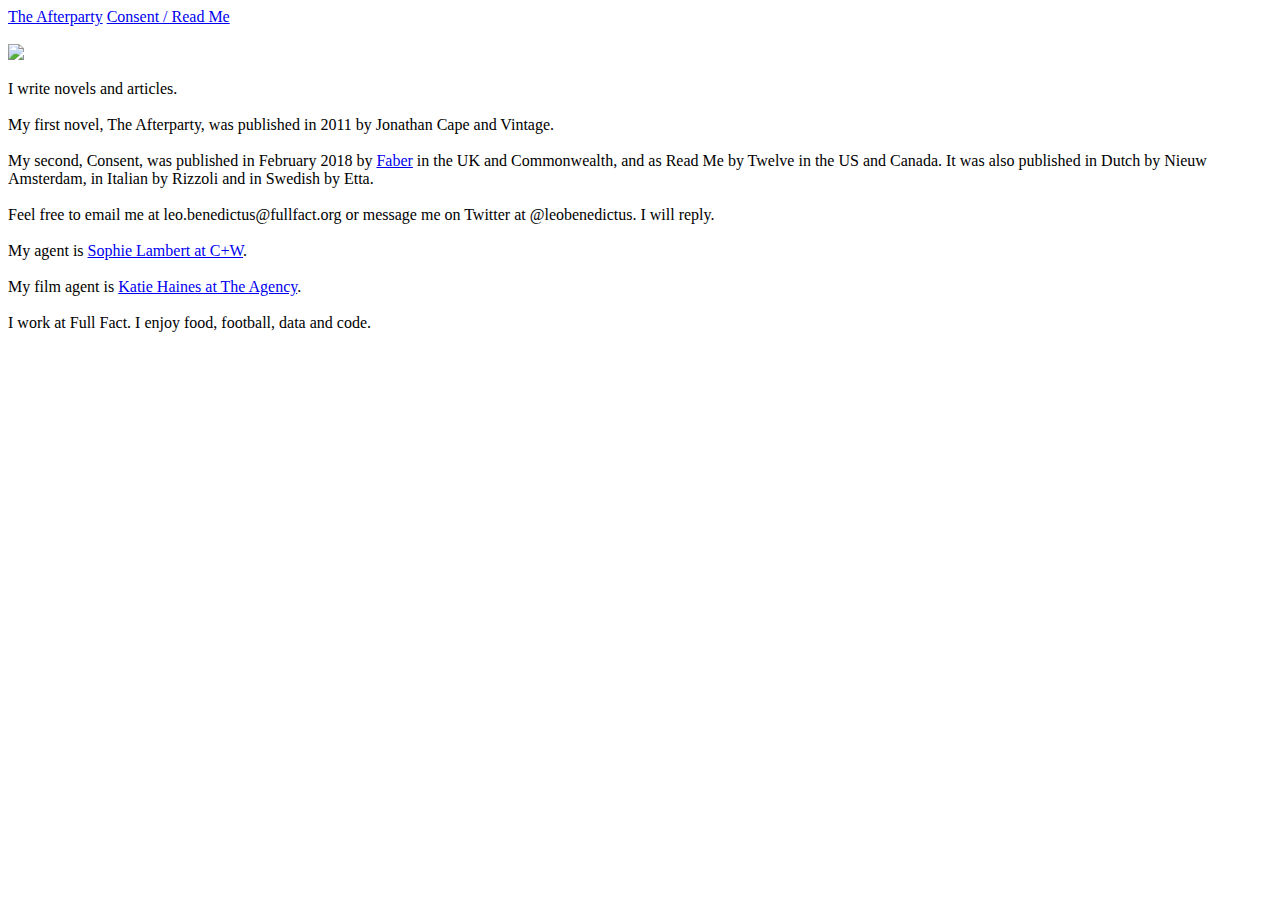
==== about.html @ 781d1b7c "adds a css file and links the htmls to them and deletes an old css file in the resources folder" ====
<!DOCTYPE html>
<html lang="en">
<head>
    <meta charset="UTF-8">
    <meta http-equiv="X-UA-Compatible" content="IE=edge">
    <meta name="viewport" content="width=device-width, initial-scale=1.0">
    <title>Leo Benedictus</title>
    <link rel="stylesheet" href="index.css">   
</head>
<body>
    <a href="/Users/leobenedictus/Desktop/HTML projects/leobenedictus.co.uk/The Afterparty.html">The Afterparty</a>
    <a href="/Users/leobenedictus/Desktop/HTML projects/leobenedictus.co.uk/index.html">Consent / Read Me</a><br><br>
    <img src="/Users/leobenedictus/Desktop/HTML projects/leobenedictus.co.uk/resources/leo-benedictus-400x400.jpeg" width="250">
   
    <p>I write novels and articles.<br><br>

        My first novel, The Afterparty, was published in 2011 by Jonathan Cape and Vintage.<br><br>
        
        My second, Consent, was published in February 2018 by <a href="https://web.archive.org/web/20170315114959/http://www.faber.co.uk/blog/faber-announces-consent-by-leo-benedictus/">Faber</a> in the UK and Commonwealth, and as Read Me by Twelve in the US and Canada. It was also published in Dutch by Nieuw Amsterdam, in Italian by Rizzoli and in Swedish by Etta.<br><br>
        
        Feel free to email me at leo.benedictus@fullfact.org or message me on Twitter at @leobenedictus. I will reply.<br><br>
        
        My agent is <a href="https://cwagency.co.uk/agent/sophie-lambert">Sophie Lambert at C+W</a>.<br><br>
        
        My film agent is <a href="https://theagency.co.uk/the-agents/katie-haines/">Katie Haines at The Agency</a>.<br><br>
        
        I work at Full Fact. I enjoy food, football, data and code.</p>
</body>
</html>
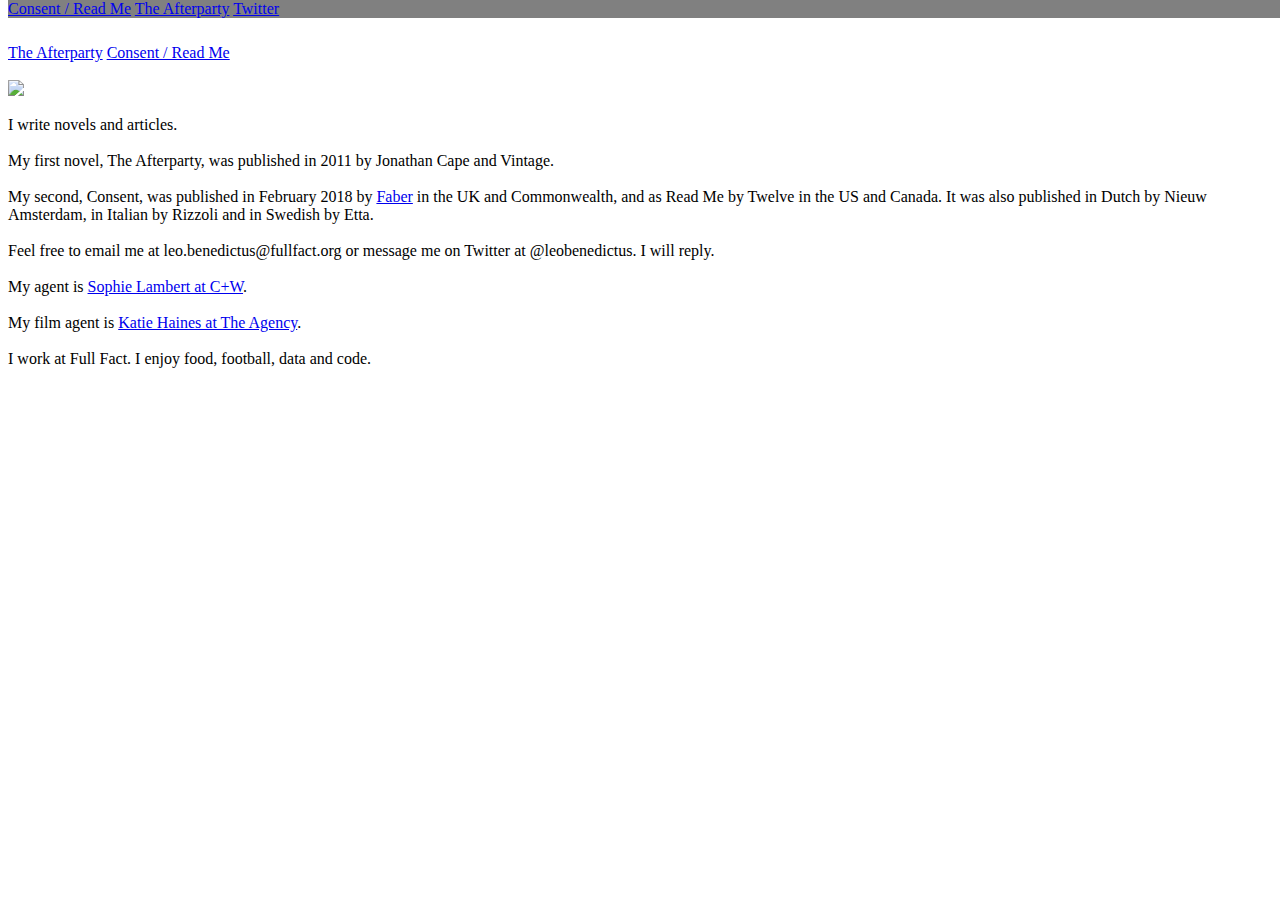
==== commit 56cde668: "adds navbar style and twitter button with help from GitHub CoPilot" ====
--- a/about.html
+++ b/about.html
@@ -8,6 +8,12 @@
     <link rel="stylesheet" href="index.css">   
 </head>
 <body>
+    <div class="navbar">
+        <a href="index.html">Consent / Read Me</a>
+        <a href="The Afterparty.html">The Afterparty</a>
+        <a href="https://twitter.com/leobenedictus">Twitter</a>
+    </div>
+    <br><br>
     <a href="/Users/leobenedictus/Desktop/HTML projects/leobenedictus.co.uk/The Afterparty.html">The Afterparty</a>
     <a href="/Users/leobenedictus/Desktop/HTML projects/leobenedictus.co.uk/index.html">Consent / Read Me</a><br><br>
     <img src="/Users/leobenedictus/Desktop/HTML projects/leobenedictus.co.uk/resources/leo-benedictus-400x400.jpeg" width="250">
--- a/index.css
+++ b/index.css
@@ -0,0 +1,9 @@
+.navbar {
+    background-color: grey;
+    overflow: hidden;
+    position: fixed;
+    top: 0;
+    width: 100%;
+    margin:auto;
+    
+}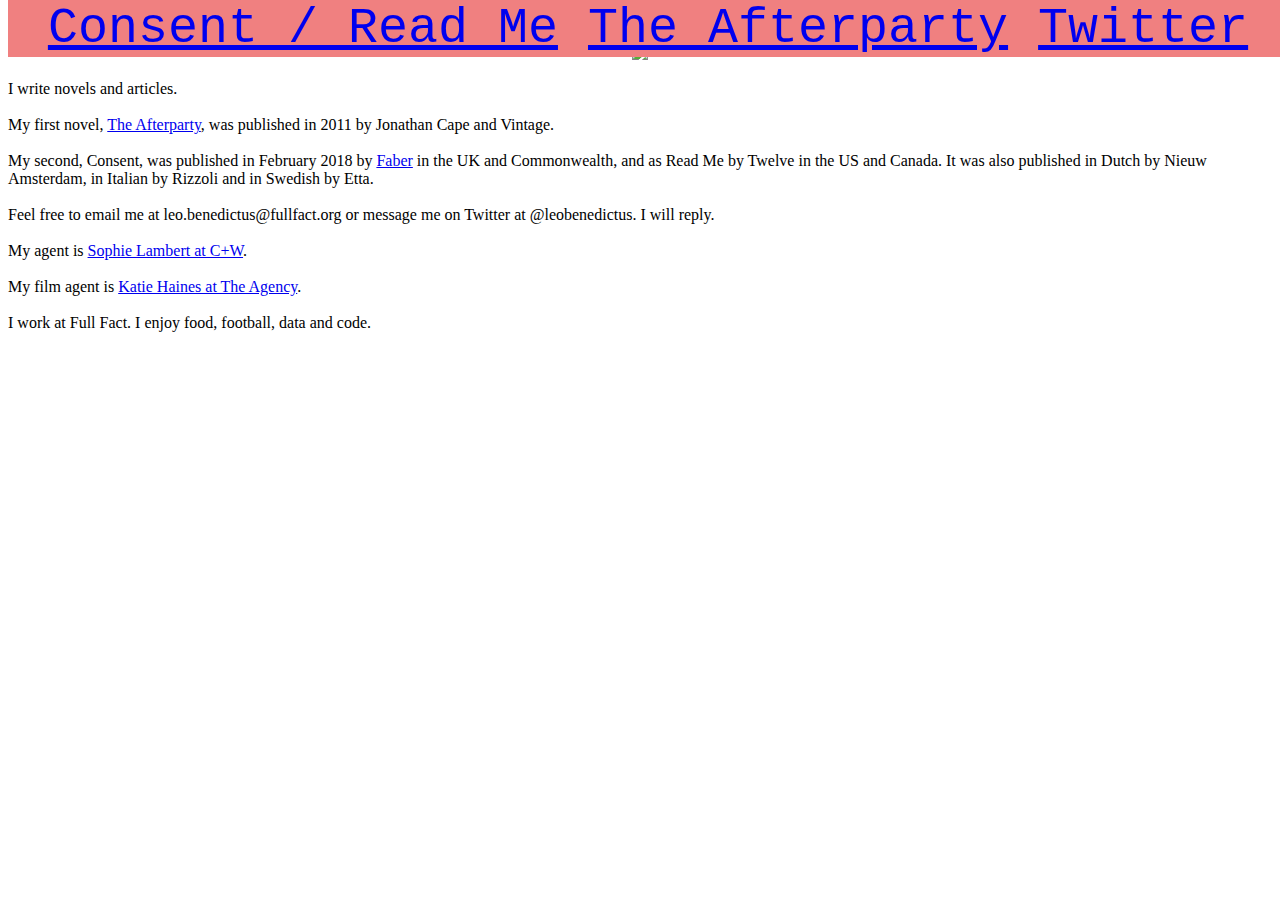
==== commit 4144785b: "centers the images finally" ====
--- a/about.html
+++ b/about.html
@@ -14,13 +14,14 @@
         <a href="https://twitter.com/leobenedictus">Twitter</a>
     </div>
     <br><br>
-    <a href="/Users/leobenedictus/Desktop/HTML projects/leobenedictus.co.uk/The Afterparty.html">The Afterparty</a>
-    <a href="/Users/leobenedictus/Desktop/HTML projects/leobenedictus.co.uk/index.html">Consent / Read Me</a><br><br>
-    <img src="/Users/leobenedictus/Desktop/HTML projects/leobenedictus.co.uk/resources/leo-benedictus-400x400.jpeg" width="250">
+
+    <div class="center">
+        <img src="/Users/leobenedictus/Desktop/HTML projects/leobenedictus.co.uk/resources/leo-benedictus-400x400.jpeg" width="300">
+    </div>
    
     <p>I write novels and articles.<br><br>
 
-        My first novel, The Afterparty, was published in 2011 by Jonathan Cape and Vintage.<br><br>
+        My first novel, <a href="The Afterparty.html">The Afterparty</a>, was published in 2011 by Jonathan Cape and Vintage.<br><br>
         
         My second, Consent, was published in February 2018 by <a href="https://web.archive.org/web/20170315114959/http://www.faber.co.uk/blog/faber-announces-consent-by-leo-benedictus/">Faber</a> in the UK and Commonwealth, and as Read Me by Twelve in the US and Canada. It was also published in Dutch by Nieuw Amsterdam, in Italian by Rizzoli and in Swedish by Etta.<br><br>
         
--- a/index.css
+++ b/index.css
@@ -1,9 +1,27 @@
 .navbar {
-    background-color: grey;
+    background-color: lightcoral;
     overflow: hidden;
     position: fixed;
     top: 0;
     width: 100%;
     margin:auto;
-    
+    font-family: 'Lato', Courier, monospace;
+    text-align: center;
+    font-size: 50px;
+}
+
+.quotes {
+    background-color: lightcoral;
+    overflow: hidden;
+    width: 50%;
+    margin:auto;
+    font-family: 'Lato', Courier, monospace;
+    text-align: center;
+    font-size: 20px;
+    opacity: 0.7;
+}
+
+.center {
+    display: block;
+    text-align: center;
 }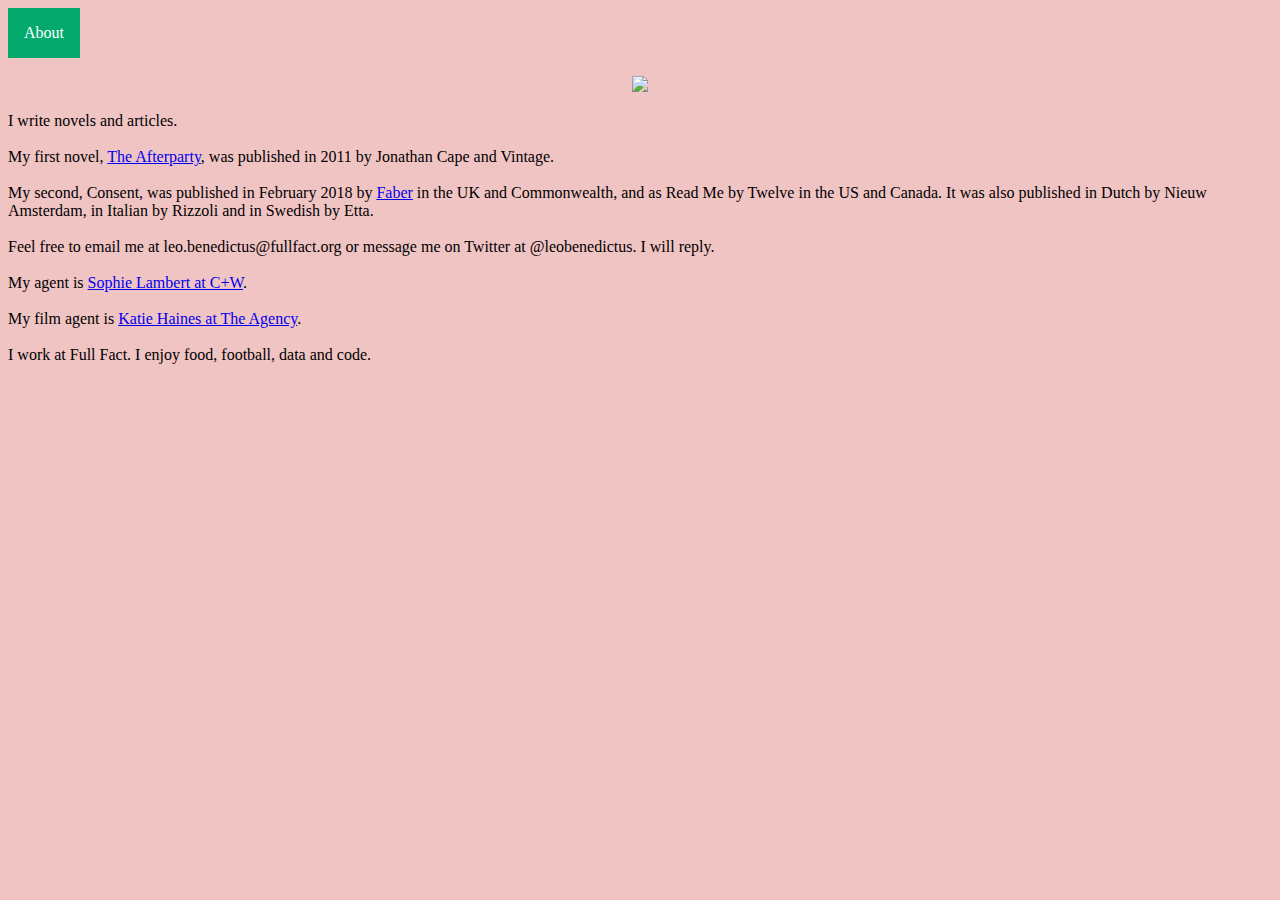
==== commit fbfb106a: "adds a dropdown on the about page, not finished yet" ====
--- a/about.html
+++ b/about.html
@@ -8,10 +8,14 @@
     <link rel="stylesheet" href="index.css">   
 </head>
 <body>
-    <div class="navbar">
-        <a href="index.html">Consent / Read Me</a>
-        <a href="The Afterparty.html">The Afterparty</a>
-        <a href="https://twitter.com/leobenedictus">Twitter</a>
+   
+    <div class="dropdown">
+        <button class="dropbtn">About</button>
+        <div class="dropdown-content">
+          <a href="index.html">Consent</a>
+          <a href="The Afterparty.html">The Afterparty</a>
+          <a href="Journalism.html">Journalism</a>
+        </div>
     </div>
     <br><br>
 
--- a/index.css
+++ b/index.css
@@ -1,12 +1,11 @@
 .navbar {
-    background-color: lightcoral;
     overflow: hidden;
     position: fixed;
     top: 0;
     width: 100%;
-    margin:auto;
+    margin-right: auto;
     font-family: 'Lato', Courier, monospace;
-    text-align: center;
+    text-align: right;
     font-size: 50px;
 }
 
@@ -24,4 +23,64 @@
 .center {
     display: block;
     text-align: center;
-}+}
+
+body {
+    background-color: rgba(239, 187, 187, 0.871);
+    }
+
+.column {
+    float: left;
+    width: 20%;
+}
+
+/* Clear floats after the columns */
+.row:after {
+    content: "";
+    display: table;
+    clear: both;
+    margin: auto;
+}
+
+/* Dropdown Button */
+.dropbtn {
+    background-color: #04AA6D;
+    color: white;
+    padding: 16px;
+    font-size: 16px;
+    border: none;
+    font-family: Times;
+}
+  
+  /* The container <div> - needed to position the dropdown content */
+  .dropdown {
+    position: relative;
+    display: inline-block;
+  }
+  
+  /* Dropdown Content (Hidden by Default) */
+  .dropdown-content {
+    display: none;
+    position: absolute;
+    background-color: #f1f1f1;
+    min-width: 160px;
+    box-shadow: 0px 8px 16px 0px rgba(0,0,0,0.2);
+    z-index: 1;
+  }
+  
+  /* Links inside the dropdown */
+  .dropdown-content a {
+    color: black;
+    padding: 12px 16px;
+    text-decoration: none;
+    display: block;
+  }
+  
+  /* Change color of dropdown links on hover */
+  .dropdown-content a:hover {background-color: #ddd;}
+  
+  /* Show the dropdown menu on hover */
+  .dropdown:hover .dropdown-content {display: block;}
+  
+  /* Change the background color of the dropdown button when the dropdown content is shown */
+  .dropdown:hover .dropbtn {background-color: #3e8e41;}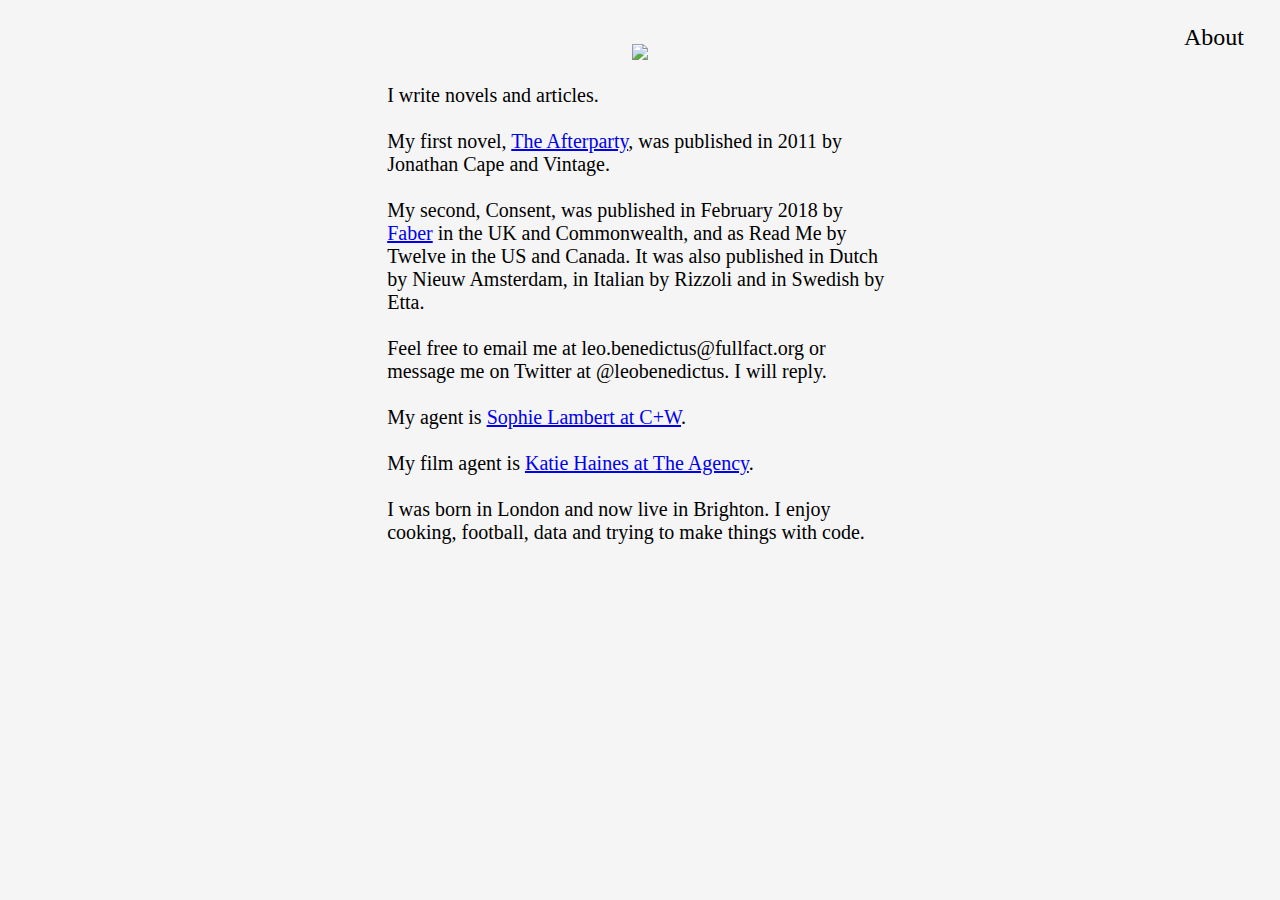
==== commit 82349ac5: "tidies the text, adds journalism page" ====
--- a/about.html
+++ b/about.html
@@ -22,7 +22,7 @@
     <div class="center">
         <img src="/Users/leobenedictus/Desktop/HTML projects/leobenedictus.co.uk/resources/leo-benedictus-400x400.jpeg" width="300">
     </div>
-   
+    <div class="plain">
     <p>I write novels and articles.<br><br>
 
         My first novel, <a href="The Afterparty.html">The Afterparty</a>, was published in 2011 by Jonathan Cape and Vintage.<br><br>
@@ -35,6 +35,7 @@
         
         My film agent is <a href="https://theagency.co.uk/the-agents/katie-haines/">Katie Haines at The Agency</a>.<br><br>
         
-        I work at Full Fact. I enjoy food, football, data and code.</p>
+        I was born in London and now live in Brighton. I enjoy cooking, football, data and trying to make things with code.</p>
+    </div>
 </body>
 </html>--- a/index.css
+++ b/index.css
@@ -1,23 +1,16 @@
-.navbar {
-    overflow: hidden;
-    position: fixed;
-    top: 0;
-    width: 100%;
-    margin-right: auto;
-    font-family: 'Lato', Courier, monospace;
-    text-align: right;
-    font-size: 50px;
+body {
+  background-color: whitesmoke;
+}
+
+p {
+  font-family: Garamond;
 }
 
 .quotes {
-    background-color: lightcoral;
     overflow: hidden;
-    width: 50%;
-    margin:auto;
-    font-family: 'Lato', Courier, monospace;
-    text-align: center;
+    margin: 0 30%;
+    text-align: left;
     font-size: 20px;
-    opacity: 0.7;
 }
 
 .center {
@@ -25,13 +18,12 @@
     text-align: center;
 }
 
-body {
-    background-color: rgba(239, 187, 187, 0.871);
-    }
-
 .column {
     float: left;
-    width: 20%;
+}
+
+.row {
+    margin: auto;
 }
 
 /* Clear floats after the columns */
@@ -44,43 +36,55 @@
 
 /* Dropdown Button */
 .dropbtn {
-    background-color: #04AA6D;
-    color: white;
+    color: black;
+    background-color: whitesmoke;
     padding: 16px;
-    font-size: 16px;
+    font-size: 24px;
     border: none;
-    font-family: Times;
+    font-family: Garamond;
 }
   
   /* The container <div> - needed to position the dropdown content */
   .dropdown {
-    position: relative;
+    position: absolute;
     display: inline-block;
+    right: 20px;
   }
   
   /* Dropdown Content (Hidden by Default) */
   .dropdown-content {
     display: none;
     position: absolute;
-    background-color: #f1f1f1;
-    min-width: 160px;
+    min-width: 200px;
     box-shadow: 0px 8px 16px 0px rgba(0,0,0,0.2);
     z-index: 1;
+    right: 0px;
+    font-family: Garamond
   }
   
   /* Links inside the dropdown */
   .dropdown-content a {
     color: black;
+    font-size: 24px;
     padding: 12px 16px;
     text-decoration: none;
     display: block;
+    text-align: right;
+    font-family: Garamond
   }
   
   /* Change color of dropdown links on hover */
-  .dropdown-content a:hover {background-color: #ddd;}
+  .dropdown-content a:hover {color: gray;}
   
   /* Show the dropdown menu on hover */
   .dropdown:hover .dropdown-content {display: block;}
   
   /* Change the background color of the dropdown button when the dropdown content is shown */
-  .dropdown:hover .dropbtn {background-color: #3e8e41;}+  .dropdown:hover .dropbtn {background-color: whitesmoke;}
+
+.plain {
+    font-family: Garamond;
+    text-align: left;
+    margin: 0 30%;
+    font-size: 20px;
+}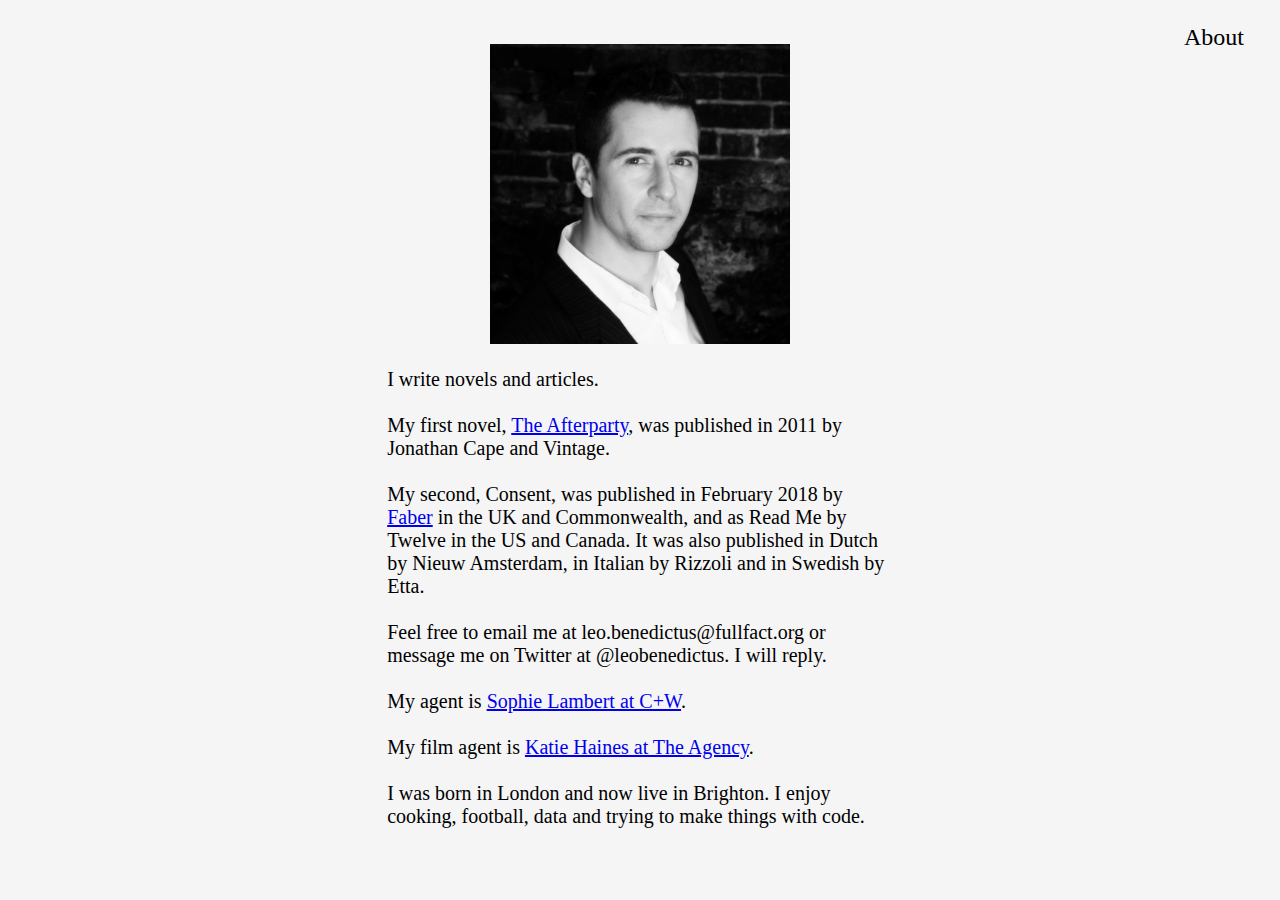
==== commit 840b5d44: "fixes a few quotes, still can remove the weird underline" ====
--- a/about.html
+++ b/about.html
@@ -11,16 +11,16 @@
    
     <div class="dropdown">
         <button class="dropbtn">About</button>
-        <div class="dropdown-content">
+        <div class="dropdown-content">  
           <a href="index.html">Consent</a>
           <a href="The Afterparty.html">The Afterparty</a>
-          <a href="Journalism.html">Journalism</a>
+          <a href="journalism.html">Journalism</a>
         </div>
     </div>
     <br><br>
 
     <div class="center">
-        <img src="/Users/leobenedictus/Desktop/HTML projects/leobenedictus.co.uk/resources/leo-benedictus-400x400.jpeg" width="300">
+        <img src="resources/leo-benedictus-400x400.jpeg" width="300">
     </div>
     <div class="plain">
     <p>I write novels and articles.<br><br>
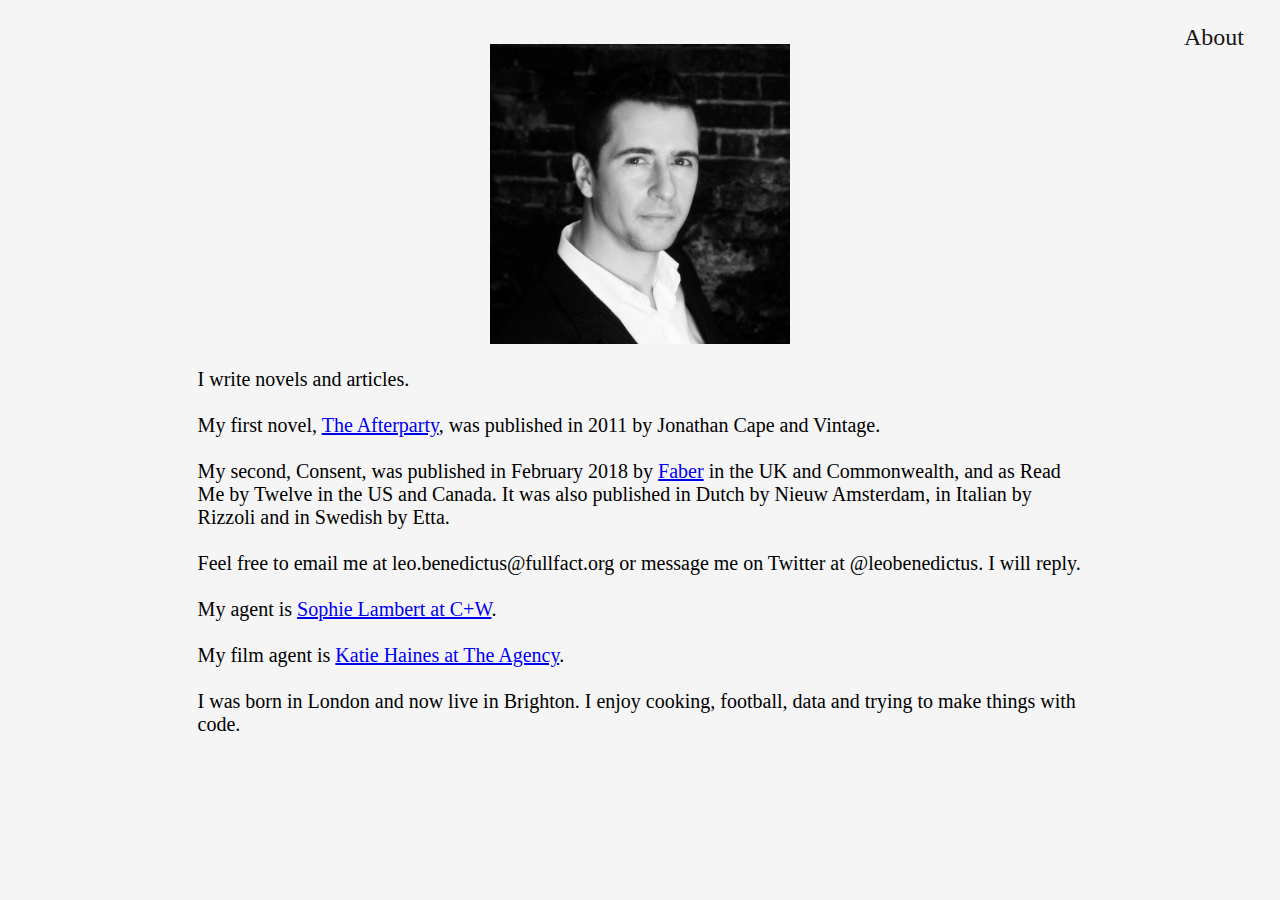
==== commit 918e1a3f: "adds google analytics" ====
--- a/about.html
+++ b/about.html
@@ -7,6 +7,15 @@
     <title>Leo Benedictus</title>
     <link rel="stylesheet" href="index.css">   
 </head>
+<!-- Google tag (gtag.js) -->
+<script async src="https://www.googletagmanager.com/gtag/js?id=G-5SF7X3CWGY"></script>
+<script>
+  window.dataLayer = window.dataLayer || [];
+  function gtag(){dataLayer.push(arguments);}
+  gtag('js', new Date());
+
+  gtag('config', 'G-5SF7X3CWGY');
+</script>
 <body>
    
     <div class="dropdown">
--- a/index.css
+++ b/index.css
@@ -8,14 +8,21 @@
 
 .quotes {
     overflow: hidden;
-    margin: 0 30%;
+    margin: 0 15%;
     text-align: left;
     font-size: 20px;
+    min-width: 200px;
+}
+
+.cover {
+  padding: 5px;
+  text-decoration: none;
 }
 
 .center {
     display: block;
     text-align: center;
+    margin: 0 0 0 0;
 }
 
 .column {
@@ -24,6 +31,7 @@
 
 .row {
     margin: auto;
+    min-width: 200px;
 }
 
 /* Clear floats after the columns */
@@ -37,11 +45,11 @@
 /* Dropdown Button */
 .dropbtn {
     color: black;
-    background-color: whitesmoke;
     padding: 16px;
     font-size: 24px;
     border: none;
     font-family: Garamond;
+    background-color: whitesmoke;
 }
   
   /* The container <div> - needed to position the dropdown content */
@@ -49,12 +57,15 @@
     position: absolute;
     display: inline-block;
     right: 20px;
+    background-color: whitesmoke;
+    opacity: 0.9;
   }
   
   /* Dropdown Content (Hidden by Default) */
   .dropdown-content {
     display: none;
     position: absolute;
+    background-color: rgba(245,245, 245,0.9);
     min-width: 200px;
     box-shadow: 0px 8px 16px 0px rgba(0,0,0,0.2);
     z-index: 1;
@@ -85,6 +96,6 @@
 .plain {
     font-family: Garamond;
     text-align: left;
-    margin: 0 30%;
+    margin: 0 15%;
     font-size: 20px;
 }